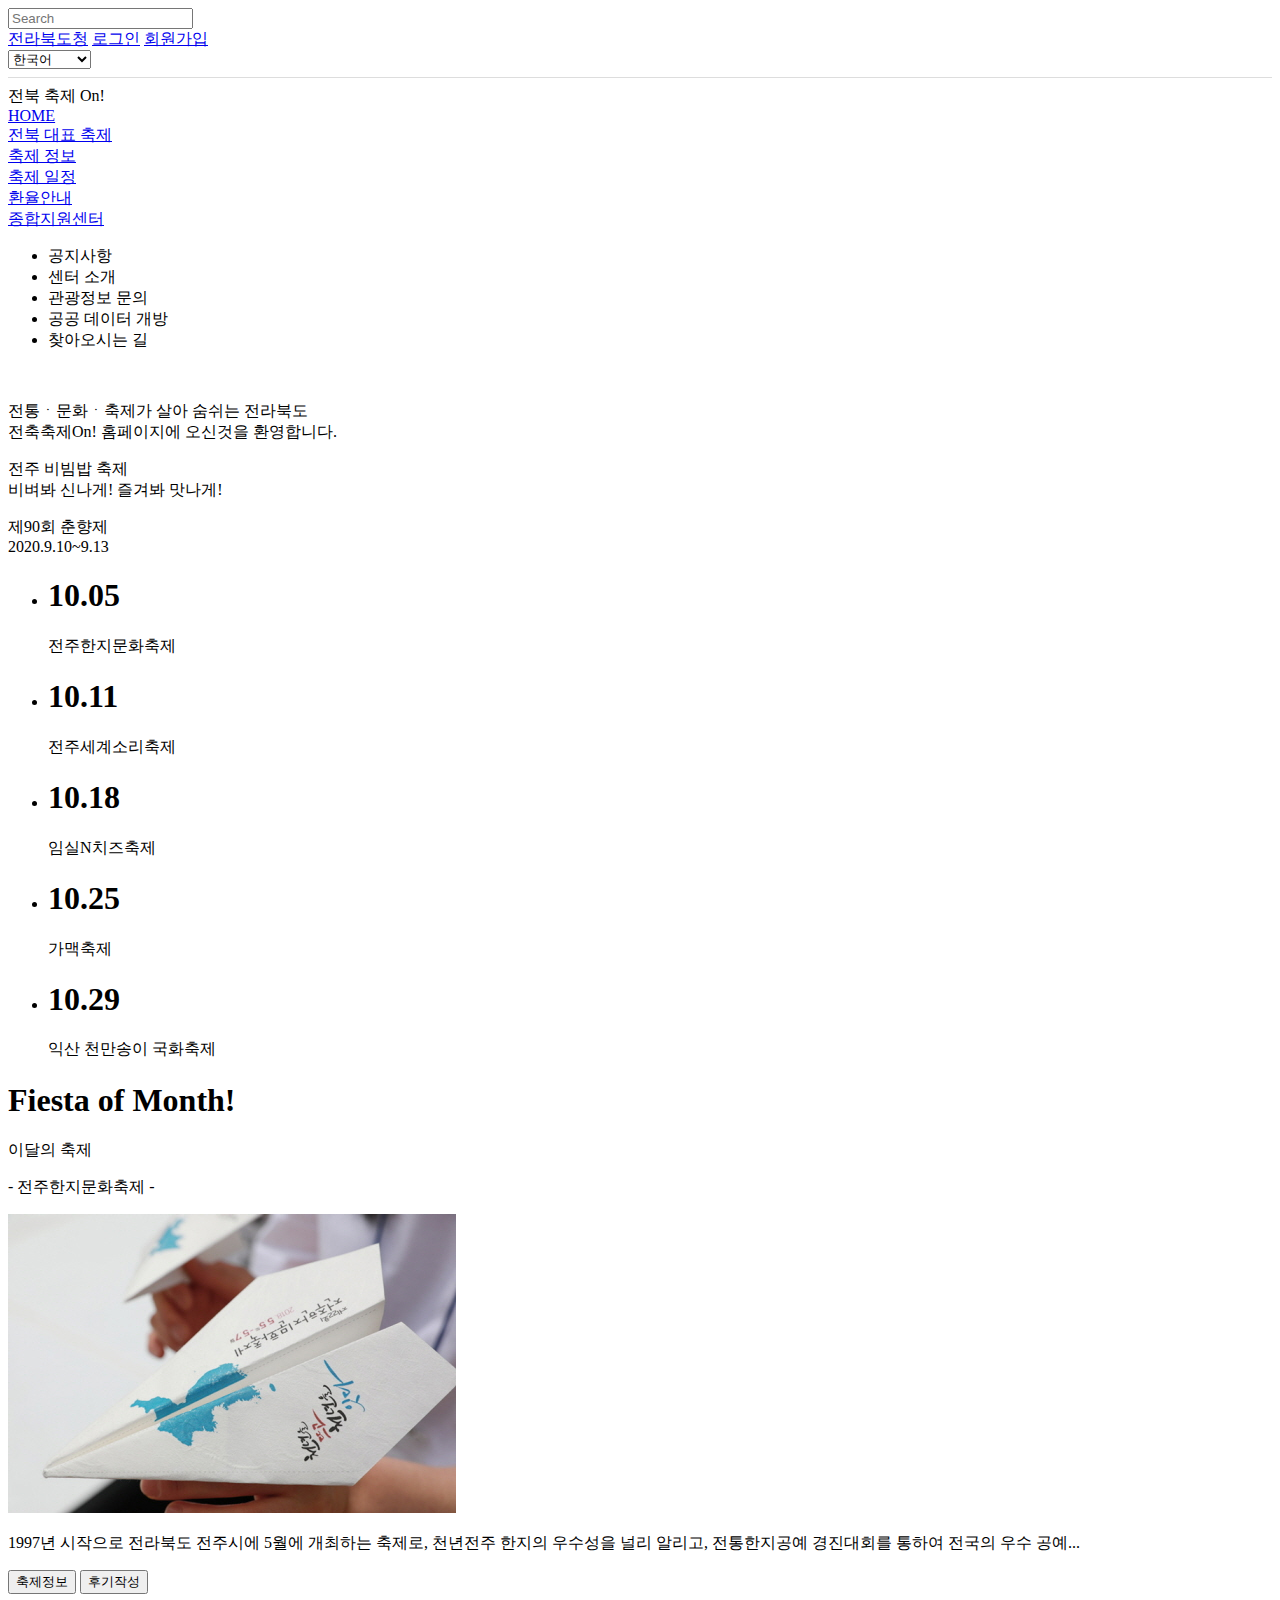
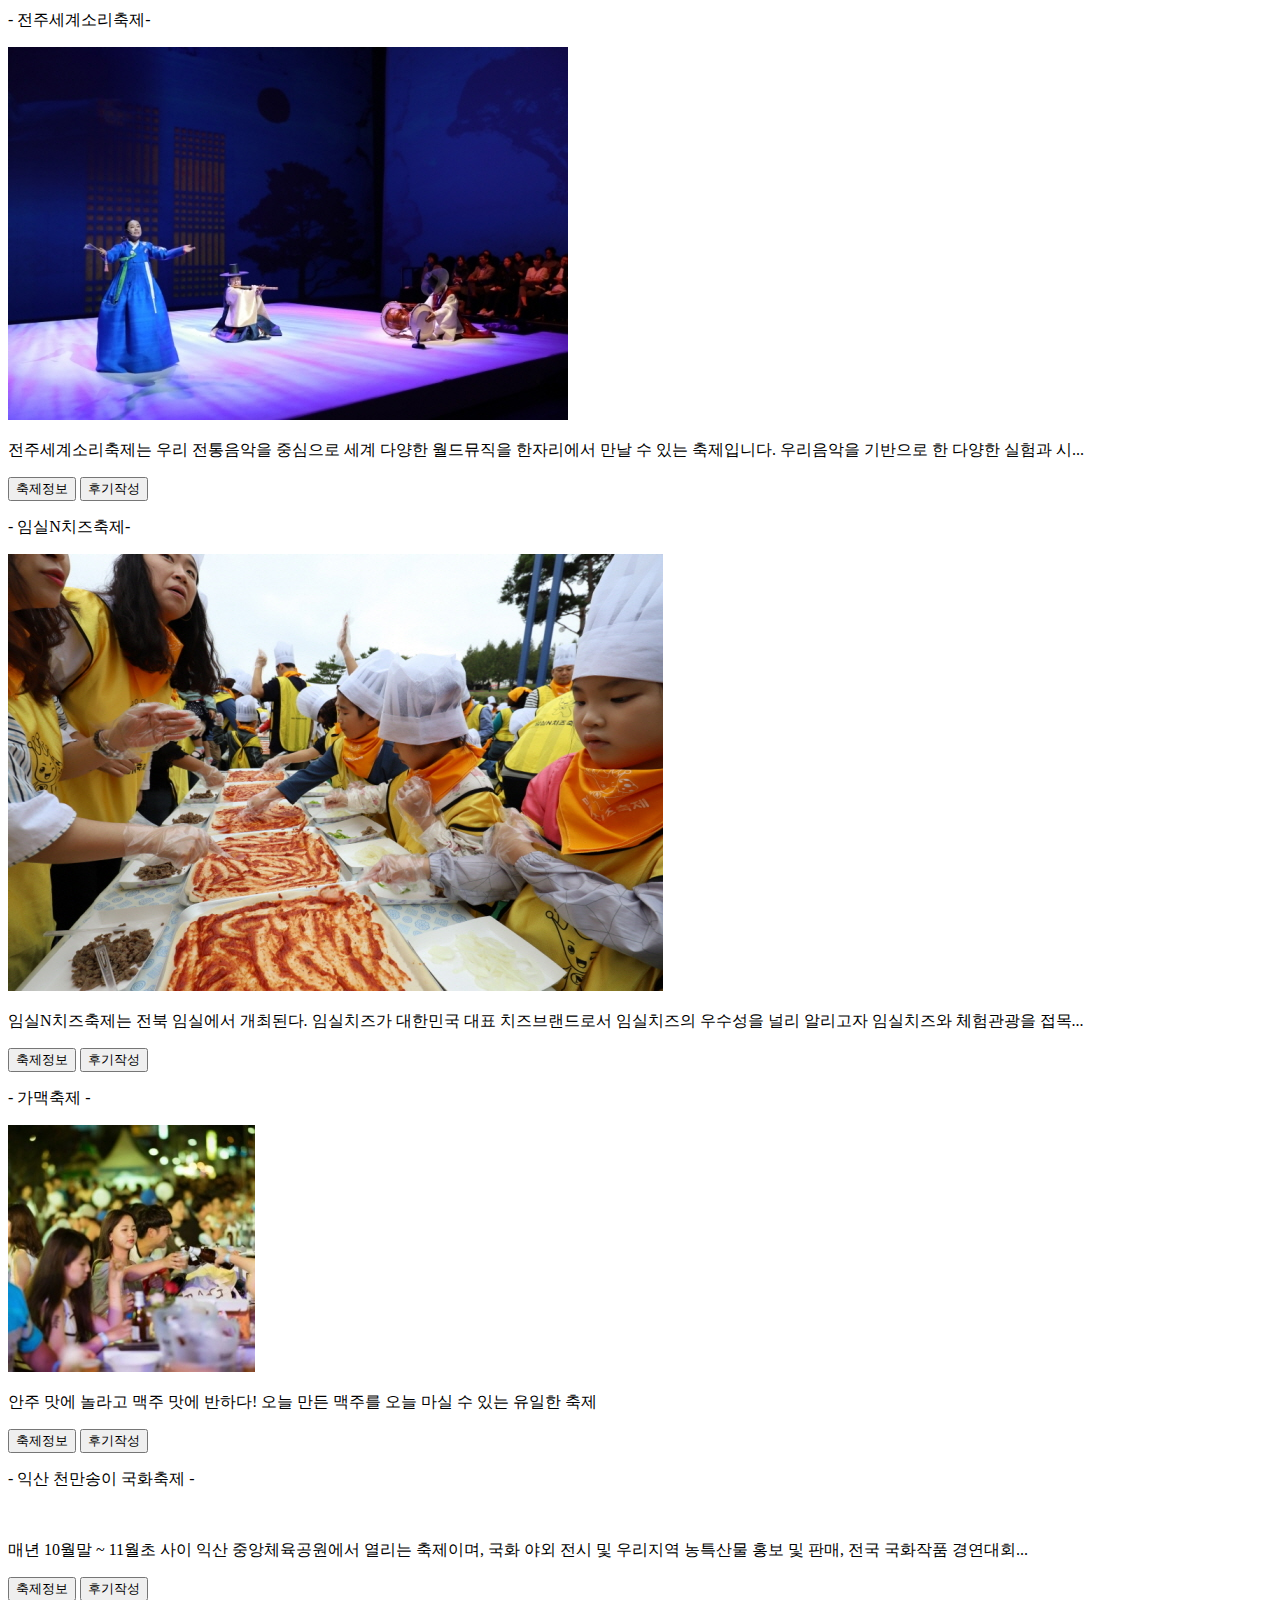
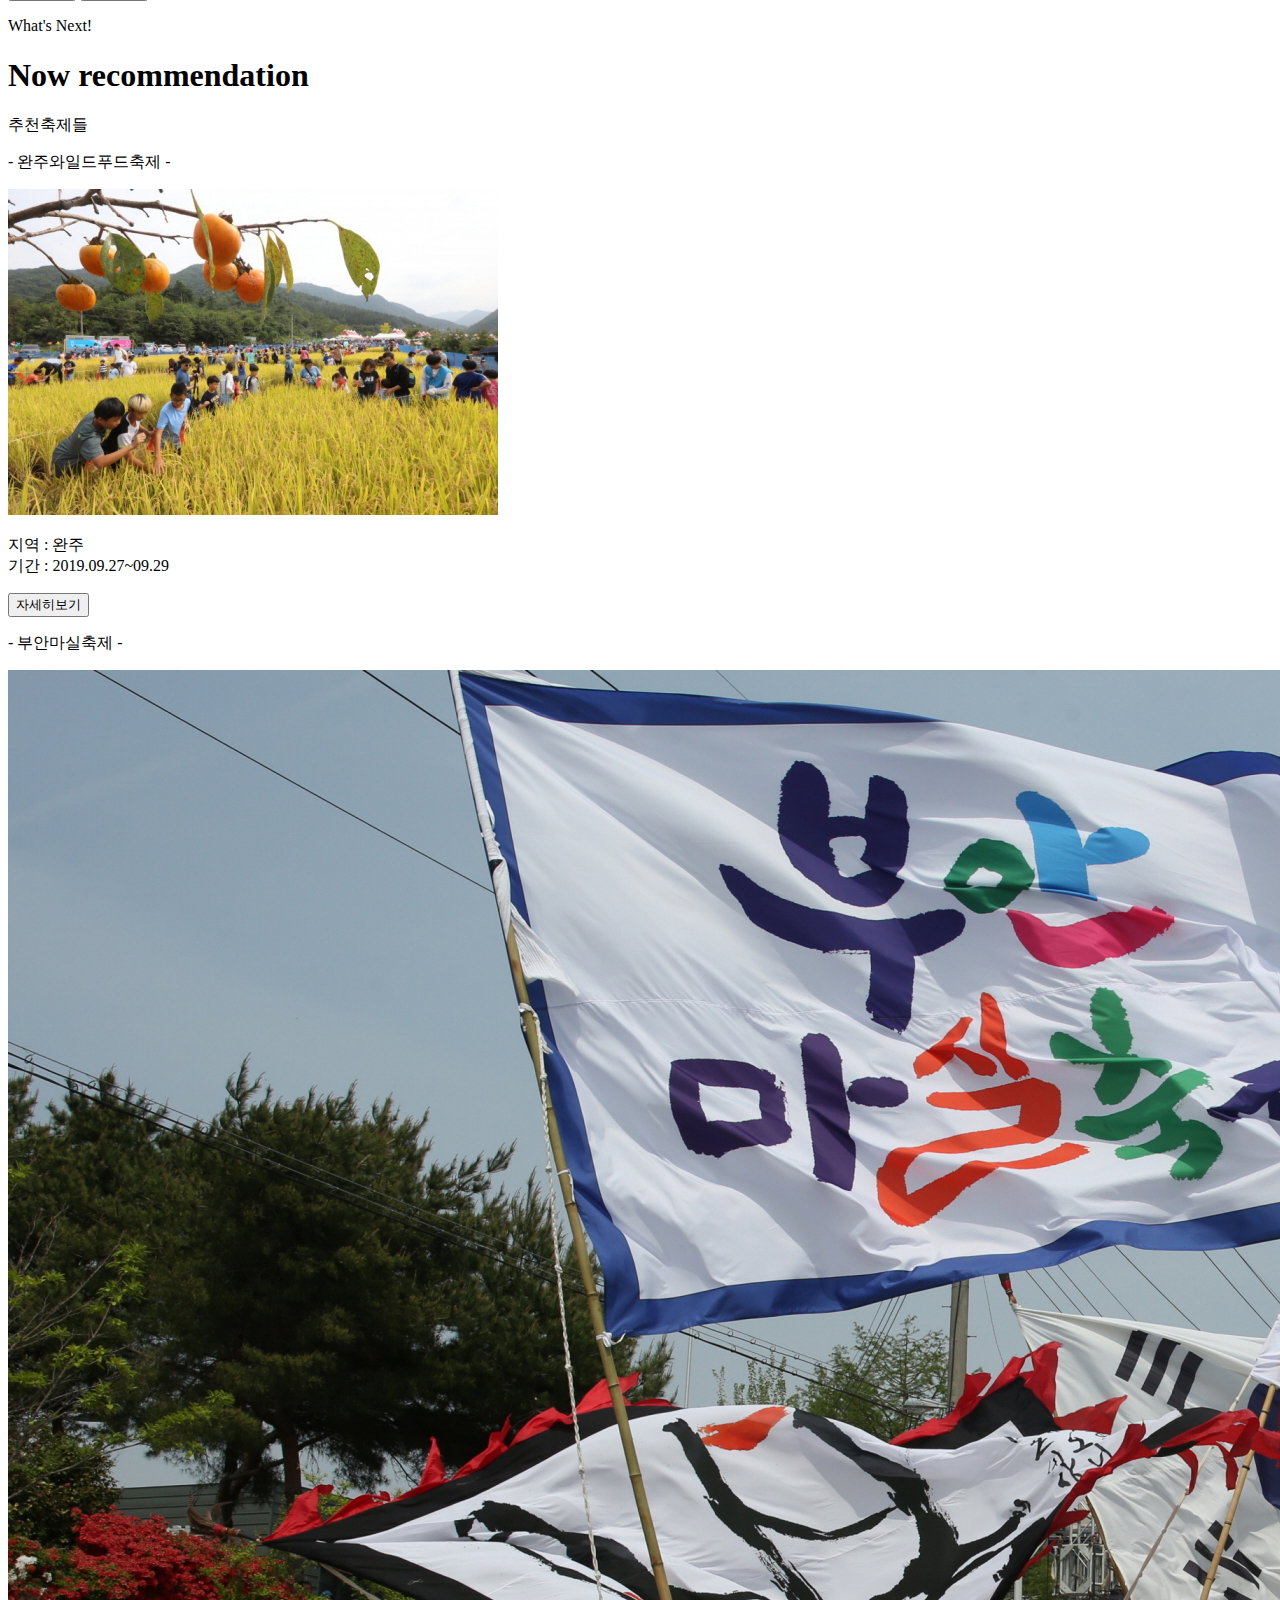
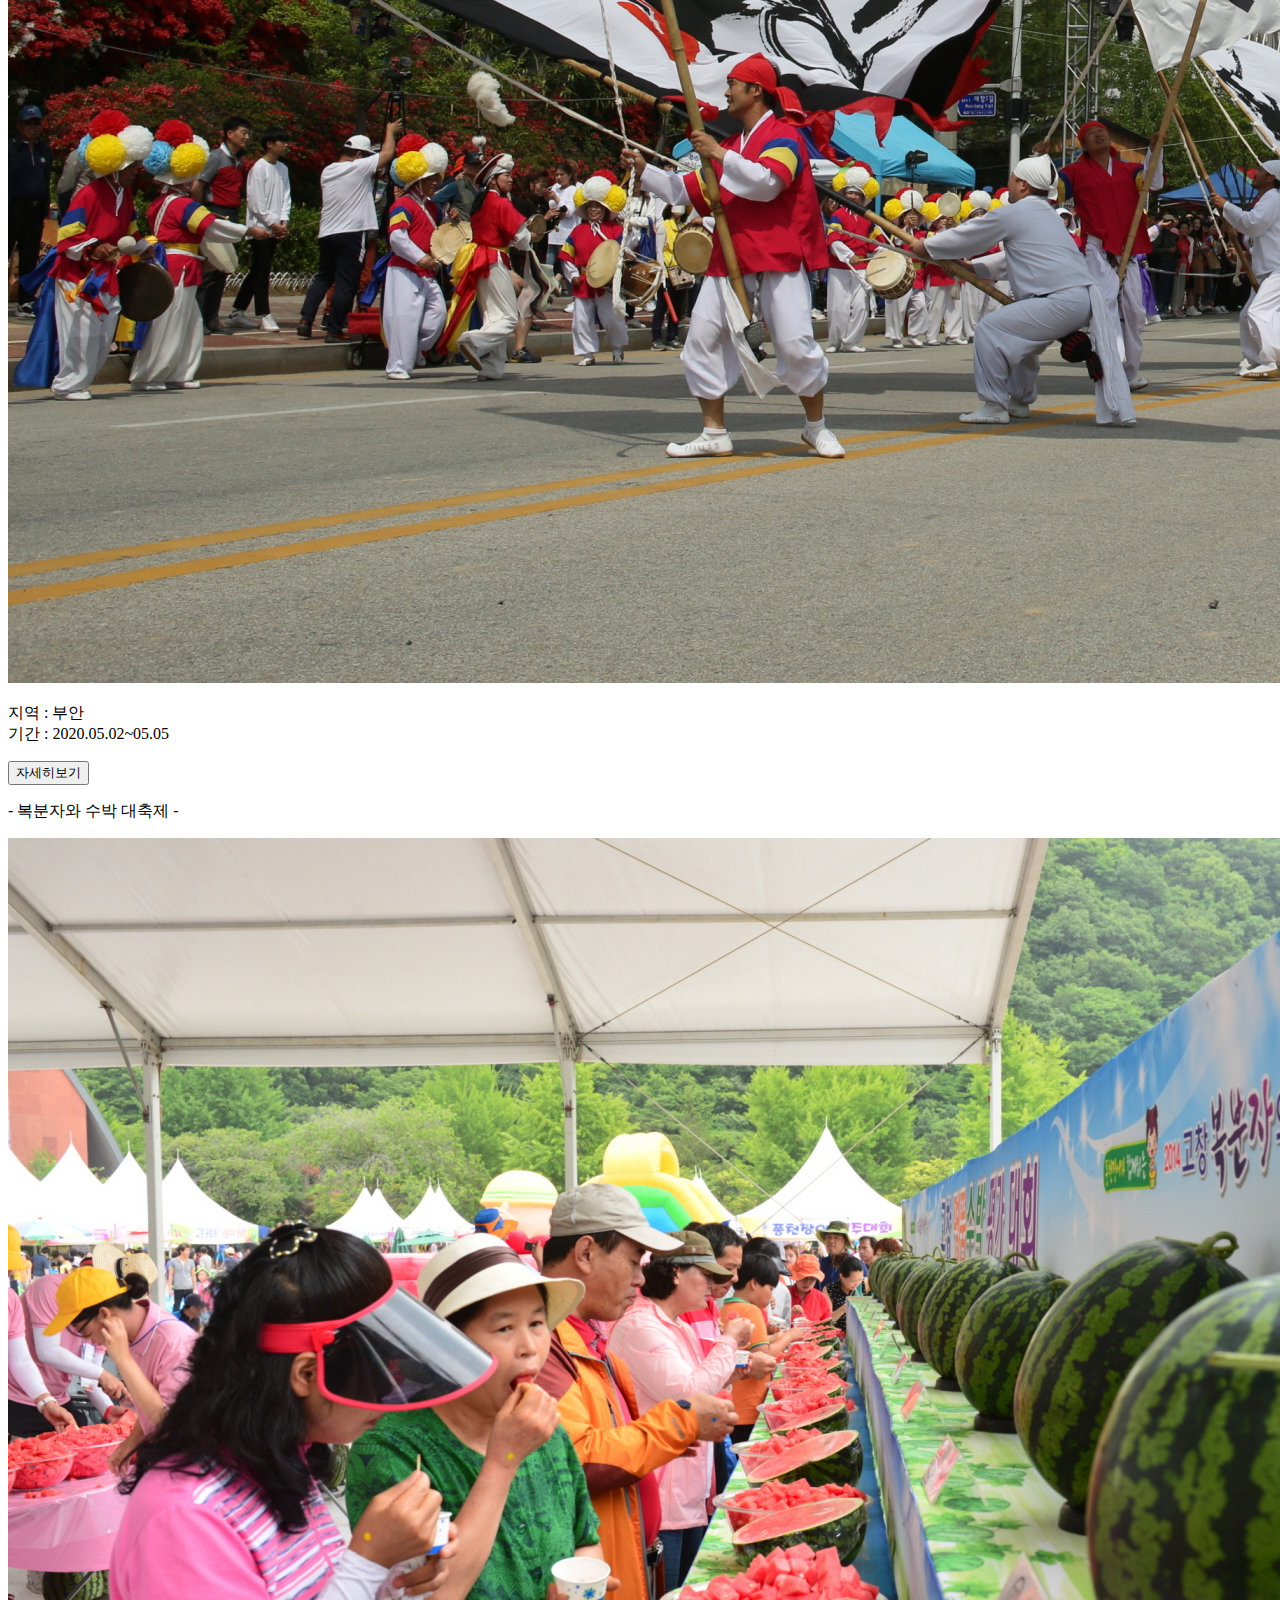
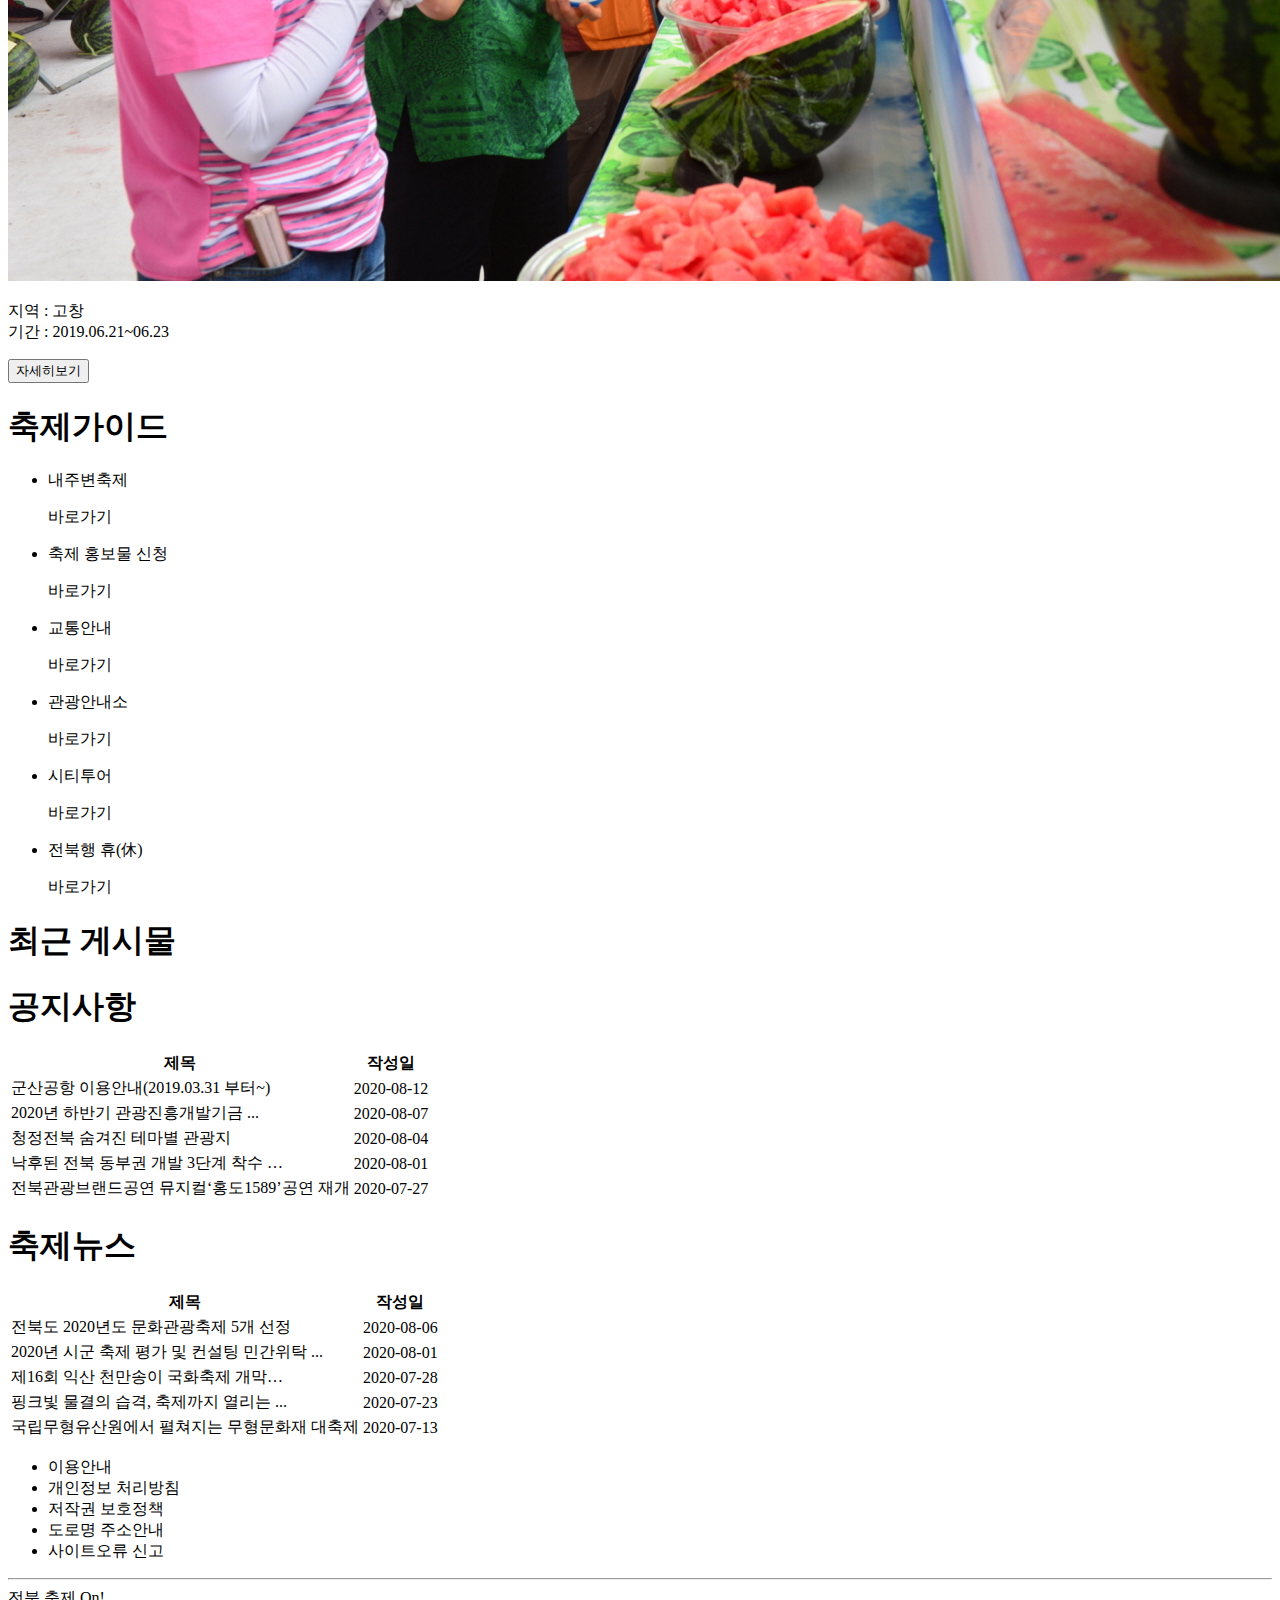
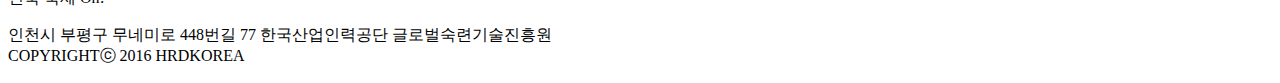
==== A_Module/index.html @ eaf54e44 "전북축제 A_Module 구현" ====
<!DOCTYPE html>
<html lang="ko">

<head>
    <meta charset="UTF-8">
    <meta name="viewport" content="width=device-width, initial-scale=1.0">
    <title>Document</title>
    <link rel="stylesheet" href="/fontawesome/css/font-awesome.css">
    <link rel="stylesheet" href="/fontawesome/css/font-awesome.min.css">
    <link rel="stylesheet" href="/style.css">
</head>

<body>
    <header>
        <div id="navs">
            <div id="firstNav">
                <div id="searchSec">
                    <input type="text" placeholder="Search" class="searchInput">
                    <i class="fa fa-search"></i>
                </div>
                <div id="userSec">
                    <div id="utility">
                        <a href="#">전라북도청</a>
                        <a href="#">로그인</a>
                        <a href="#">회원가입</a>
                    </div>
                    <div id="lang">
                        <select class="langSelect">
                            <option value="한국어">한국어</option>
                            <option value="English">English</option>
                            <option value="中文(简体)">中文(简体)</option>
                            <option value="日本">日本</option>
                        </select>
                    </div>
                </div>
            </div>
            <hr style="background-color: #ddd; color: #ddd; border: 0; height: 1px; z-index: 10">
            <div id="secondNav">
                <div id="logo"><span>전북 축제</span> On!</div>
                <div id="navi">
                    <div class="depth1"><a href="#">HOME</a></div>
                    <div class="depth1"><a href="#">전북 대표 축제</a></div>
                    <div class="depth1"><a href="#">축제 정보</a></div>
                    <div class="depth1"><a href="#">축제 일정</a></div>
                    <div class="depth1"><a href="#">환율안내</a></div>
                    <div class="depth1ss depth1">
                        <div class="depth1s"><a href="#">종합지원센터</a></div>
                        <div class="depth2">
                            <ul>
                                <li>공지사항</li>
                                <li>센터 소개</li>
                                <li>관광정보 문의</li>
                                <li>공공 데이터 개방</li>
                                <li>찾아오시는 길</li>
                            </ul>
                        </div>
                    </div>
                </div>
            </div>
        </div>
    </header>
    <section id="imgSlider">
        <div class="imgView">
            <div class="imgList">
                <img src="/image/02.비주얼이미지/1.jpg" alt="">
                <img src="/image/02.비주얼이미지/2.jpg" alt="">
                <img src="/image/04.추천축제/3.jpg" alt="">
            </div>
            <div class="textList">
                <p>
                    <span>전통ㆍ문화ㆍ축제가 살아 숨쉬는 전라북도</span><br>
                    전축축제On! 홈페이지에 오신것을 환영합니다.
                </p>
                <p>
                    <span>전주 비빔밥 축제</span><br>
                    비벼봐 신나게! 즐겨봐 맛나게!
                </p>
                <p>
                    <span>제90회 춘향제</span><br>
                    2020.9.10~9.13
                </p>
            </div>
        </div>
    </section>
    <section id="monthFiesta">
        <div id="fiestaPop">
            <div class="speedFiesta">
                <ul>
                    <li class="speedFiestas">
                        <div class="speedInfo">
                            <h1>10.05</h1>
                            <p>전주한지문화축제</p>
                        </div>
                    </li>
                    <li class="speedFiestas">
                        <div class="speedInfo">
                            <h1>10.11</h1>
                            <p>전주세계소리축제</p>
                        </div>
                    </li>
                    <li class="speedFiestas">
                        <div class="speedInfo">
                            <h1>10.18</h1>
                            <p>임실N치즈축제</p>
                        </div>
                    </li>
                    <li class="speedFiestas">
                        <div class="speedInfo">
                            <h1>10.25</h1>
                            <p>가맥축제</p>
                        </div>
                    </li>
                    <li class="speedFiestas">
                        <div class="speedInfo">
                            <h1>10.29</h1>
                            <p>익산 천만송이 국화축제</p>
                        </div>
                    </li>
                </ul>
            </div>
        </div>
        <div id="allFiestas">
            <h1>Fiesta of <span>Month!</span></h1>
            <p>이달의 축제</p>
            <div id="fiestaList">
                <div class="fiestas">
                    <div class="fiName">
                        <p>- 전주한지문화축제 -</p>
                    </div>
                    <div class="imgSec"><img src="./image/03.이달의 축제/1.jpg" alt=""></div>
                    <div class="fiText">
                        <p
                            title="1997년 시작으로 전라북도 전주시에 5월에 개최하는 축제로, 천년전주 한지의 우수성을 널리 알리고, 전통한지공예 경진대회를 통하여 전국의 우수 공예인을 발굴하는 한편, 전주한지 산업화에 기여하고자 합니다.  한지가 가지는 다양한 기능을 문화로 재해석하여 천년동안 사람과 함께 어울렸던 한지를 축제를 통해 표현하고 전주한지의 비전을 제시하고 교류하는 전주를 대표하는 축제입니다.">
                            1997년 시작으로 전라북도 전주시에 5월에 개최하는 축제로, 천년전주 한지의 우수성을 널리 알리고, 전통한지공예 경진대회를 통하여 전국의 우수 공예...
                        </p>
                    </div>
                    <div class="fiBtn">
                        <button>축제정보</button>
                        <button>후기작성</button>
                    </div>
                </div>
                <div class="fiestas">
                    <div class="fiName">
                        <p>- 전주세계소리축제- </p>
                    </div>
                    <div class="imgSec"><img src="./image/03.이달의 축제/2.jpg" alt=""></div>
                    <div class="fiText">
                        <p
                            title="전주세계소리축제는 우리 전통음악을 중심으로 세계 다양한 월드뮤직을 한자리에서 만날 수 있는 축제입니다. 우리음악을 기반으로 한 다양한 실험과 시도, 해외 뮤지션들과의 콜라보 등 매력적이고 창의적인 기획으로 매해 가을, 관객을 찾아갑니다. 특히 어린이소리축제를 통해 어린이와 가족단위 관람객을 위한 풍성한 공연과 체험, 워크숍이 준비되어 있습니다. 2018 전주세계소리축제는 세계 월드뮤직축제를 대상으로 평가되는 TWMC 베스트 페스티벌에서 1위를 수상하며 우리나라를 뛰어 넘어 세계적인 축제로 그 위상을 인정받았습니다.">
                            전주세계소리축제는 우리 전통음악을 중심으로 세계 다양한 월드뮤직을 한자리에서 만날 수 있는 축제입니다. 우리음악을 기반으로 한 다양한 실험과 시...
                        </p>
                    </div>
                    <div class="fiBtn">
                        <button>축제정보</button>
                        <button>후기작성</button>
                    </div>
                </div>
                <div class="fiestas">
                    <div class="fiName">
                        <p>- 임실N치즈축제- </p>
                    </div>
                    <div class="imgSec"><img src="./image/03.이달의 축제/3.jpg" alt=""></div>
                    <div class="fiText">
                        <p
                            title="임실N치즈축제는 전북 임실에서 개최된다. 임실치즈가 대한민국 대표 치즈브랜드로서 임실치즈의 우수성을 널리 알리고자 임실치즈와 체험관광을 접목한 새로운 축제를 개최한다. 두메산골 한우와 떠나는 치즈여행이라는 부제로 열리는 임실N치즈축제에서는 암소한우만으로 구성된 한우명품관과 치즈요리를 맛보는 치즈요리관을 만날 수 있고 홈메이드 치즈 제조와 치즈 과학 실험 등 다양한 치즈체험, 낙농체험 등을 즐길 수 있어 즐거움과 배움을 동시에 만족할 수 있다.">
                            임실N치즈축제는 전북 임실에서 개최된다. 임실치즈가 대한민국 대표 치즈브랜드로서 임실치즈의 우수성을 널리 알리고자 임실치즈와 체험관광을 접목...
                        </p>
                    </div>
                    <div class="fiBtn">
                        <button>축제정보</button>
                        <button>후기작성</button>
                    </div>
                </div>
                <div class="fiestas">
                    <div class="fiName">
                        <p>- 가맥축제 -</p>
                    </div>
                    <div class="imgSec"><img src="./image/03.이달의 축제/4.jpg" alt=""></div>
                    <div class="fiText">
                        <p title="안주 맛에 놀라고 맥주 맛에 반하다! 오늘 만든 맥주를 오늘 마실 수 있는 유일한 축제">
                            안주 맛에 놀라고 맥주 맛에 반하다! 오늘 만든 맥주를 오늘 마실 수 있는 유일한 축제
                        </p>
                    </div>
                    <div class="fiBtn">
                        <button>축제정보</button>
                        <button>후기작성</button>
                    </div>
                </div>
                <div class="fiestas">
                    <div class="fiName">
                        <p>- 익산 천만송이 국화축제 -</p>
                    </div>
                    <div class="imgSec"><img src="./image/03.이달의 축제/5.jpg" alt=""></div>
                    <div class="fiText">
                        <p
                            title="매년 10월말 ~ 11월초 사이 익산 중앙체육공원에서 열리는 축제이며, 국화 야외 전시 및 우리지역 농특산물 홍보 및 판매, 전국 국화작품 경연대회, 문화공연 등 다채로운 행사가 열린다. 전 시민이 함께하는 지역축제로서 주요도심 국화식재 및 축제기간에 아파트 베란다, 상가, 각급기관, 단체 등에 국화화분 내놓기 범시민운동전개로 통합축제의 성공적 개최 및 익산 도시브랜드 이미지제고 축제이다.">
                            매년 10월말 ~ 11월초 사이 익산 중앙체육공원에서 열리는 축제이며, 국화 야외 전시 및 우리지역 농특산물 홍보 및 판매, 전국 국화작품 경연대회...
                        </p>
                    </div>
                    <div class="fiBtn">
                        <button>축제정보</button>
                        <button>후기작성</button>
                    </div>
                </div>
                <div class="fiestas">
                    <p>What's Next!</p>
                </div>
            </div>
        </div>
    </section>
    <section id="recommFiesta">
        <h1>Now recommendation</h1>
        <p>추천축제들</p>
        <div id="recommendList">
            <div class="fiestas">
                <div class="fiName">
                    <p>- 완주와일드푸드축제 -</p>
                </div>
                <div class="imgSec"><img src="./image/04.추천축제/1.jpg" alt=""></div>
                <div class="fiText">
                    <p>
                        지역 : 완주<br>
                        기간 : 2019.09.27~09.29
                    </p>
                </div>
                <div class="fiBtn">
                    <button>자세히보기</button>
                </div>
            </div>
            <div class="fiestas">
                <div class="fiName">
                    <p>- 부안마실축제 -</p>
                </div>
                <div class="imgSec"><img src="./image/04.추천축제/2.jpg" alt=""></div>
                <div class="fiText">
                    <p>
                        지역 : 부안<br>
                        기간 : 2020.05.02~05.05
                    </p>
                </div>
                <div class="fiBtn">
                    <button>자세히보기</button>
                </div>
            </div>
            <div class="fiestas">
                <div class="fiName">
                    <p>- 복분자와 수박 대축제 -</p>
                </div>
                <div class="imgSec"><img src="./image/04.추천축제/3.jpg" alt=""></div>
                <div class="fiText">
                    <p>
                        지역 : 고창<br>
                        기간 : 2019.06.21~06.23
                    </p>
                </div>
                <div class="fiBtn">
                    <button>자세히보기</button>
                </div>
            </div>
        </div>
    </section>
    <section id="guide">
        <h1>축제가이드</h1>
        <ul>
            <li>
                <i class="fa fa-location-arrow"></i>
                <p>내주변축제</p>
                <p>바로가기</p>
            </li>
            <li>
                <i class="fa fa-envelope"></i>
                <p>축제 홍보물 신청</p>
                <p>바로가기</p>
            </li>
            <li>
                <i class="fa fa-car"></i>
                <p>교통안내</p>
                <p>바로가기</p>
            </li>
            <li>
                <i class="fa fa-info-circle"></i>
                <p>관광안내소</p>
                <p>바로가기</p>
            </li>
            <li>
                <i class="fa fa-map"></i>
                <p>시티투어</p>
                <p>바로가기</p>
            </li>
            <li>
                <i class="fa fa-hotel"></i>
                <p>전북행 휴(休)</p>
                <p>바로가기</p>
            </li>
        </ul>
    </section>
    <section id="lately">
        <h1>최근 게시물</h1>
        <div id="latelyPost">
            <div id="notice">
                <h1>공지사항</h1>
                <table>
                    <thead>
                        <th>제목</th>
                        <th>작성일</th>
                    </thead>
                    <tr>
                        <td>군산공항 이용안내(2019.03.31 부터~)</td>
                        <td>2020-08-12</td>
                    </tr>
                    <tr>
                        <td title="2020년 하반기 관광진흥개발기금 융자지원지침 안내">2020년 하반기 관광진흥개발기금 ...</td>
                        <td>2020-08-07</td>
                    </tr>
                    <tr>
                        <td>청정전북 숨겨진 테마별 관광지</td>
                        <td>2020-08-04</td>
                    </tr>
                    <tr>
                        <td title="낙후된 전북 동부권 개발 3단계 착수 … 5년간 1800억 투입">낙후된 전북 동부권 개발 3단계 착수 …</td>
                        <td>2020-08-01</td>
                    </tr>
                    <tr>
                        <td>전북관광브랜드공연 뮤지컬‘홍도1589’공연 재개</td>
                        <td>2020-07-27</td>
                    </tr>
                </table>
            </div>
            <div id="news">
                <h1>축제뉴스</h1>
                <table>
                    <thead>
                        <th>제목</th>
                        <th>작성일</th>
                    </thead>
                    <tr>
                        <td>전북도 2020년도 문화관광축제 5개 선정</td>
                        <td>2020-08-06</td>
                    </tr>
                    <tr>
                        <td title="2020년 시군 축제 평가 및 컨설팅 민간위탁 수탁기관 공개모집 공고">2020년 시군 축제 평가 및 컨설팅 민간위탁 ...</td>
                        <td>2020-08-01</td>
                    </tr>
                    <tr>
                        <td title="제16회 익산 천만송이 국화축제 개막…첫날부터 '인산인해'">제16회 익산 천만송이 국화축제 개막…</td>
                        <td>2020-07-28</td>
                    </tr>
                    <tr>
                        <td title="핑크빛 물결의 습격, 축제까지 열리는 외래종 '핑크뮬리'">핑크빛 물결의 습격, 축제까지 열리는 ...</td>
                        <td>2020-07-23</td>
                    </tr>
                    <tr>
                        <td>국립무형유산원에서 펼쳐지는 무형문화재 대축제</td>
                        <td>2020-07-13</td>
                    </tr>
                </table>
            </div>
        </div>
    </section>
    <footer>
        <div class="menu">
            <ul>
                <li>이용안내</li>
                <li>개인정보 처리방침</li>
                <li>저작권 보호정책</li>
                <li>도로명 주소안내</li>
                <li>사이트오류 신고</li>
            </ul>
        </div>
        <hr>
        <div class="copyright">
            <div id="logo"><span>전북 축제</span> On!</div>
            <p>
                인천시 부평구 무네미로 448번길 77 한국산업인력공단 글로벌숙련기술진흥원<br>
                <span>COPYRIGHTⓒ 2016 HRDKOREA</span>
            </p>
        </div>
    </footer>
</body>

</html>
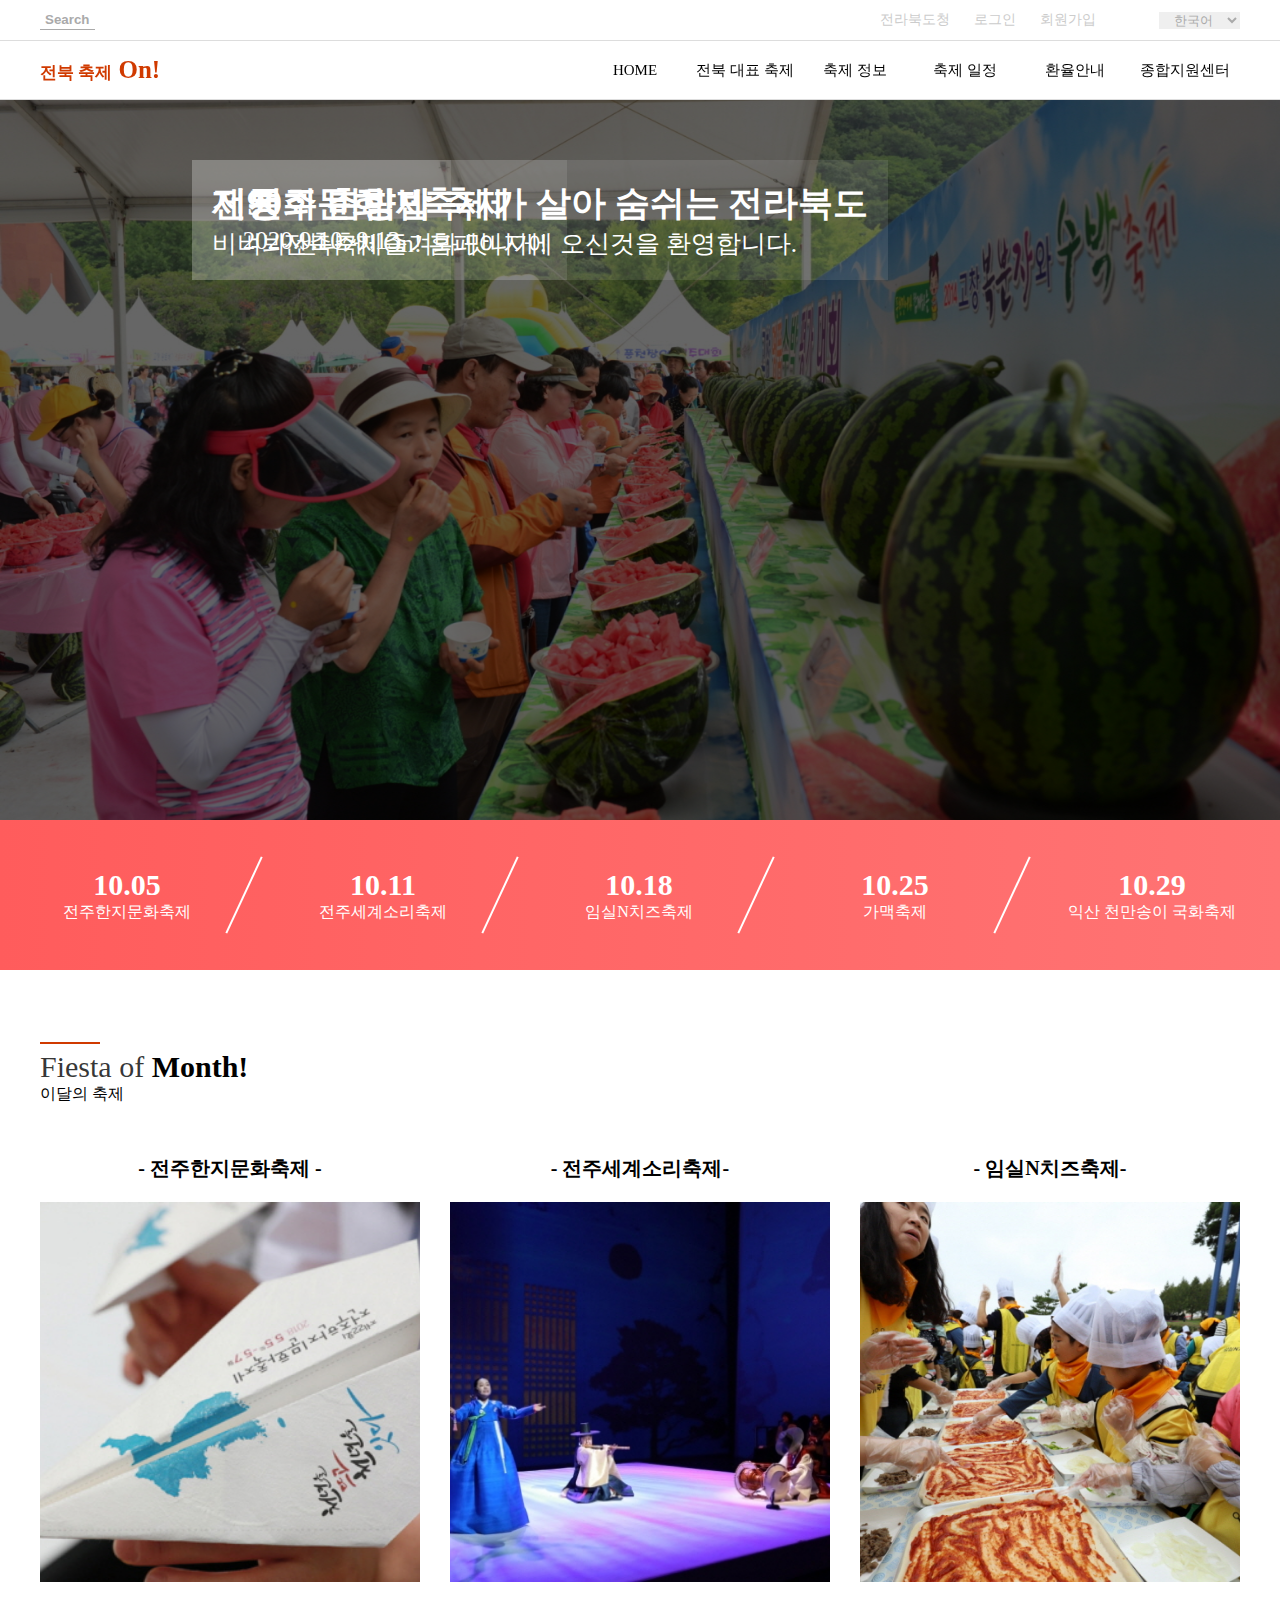
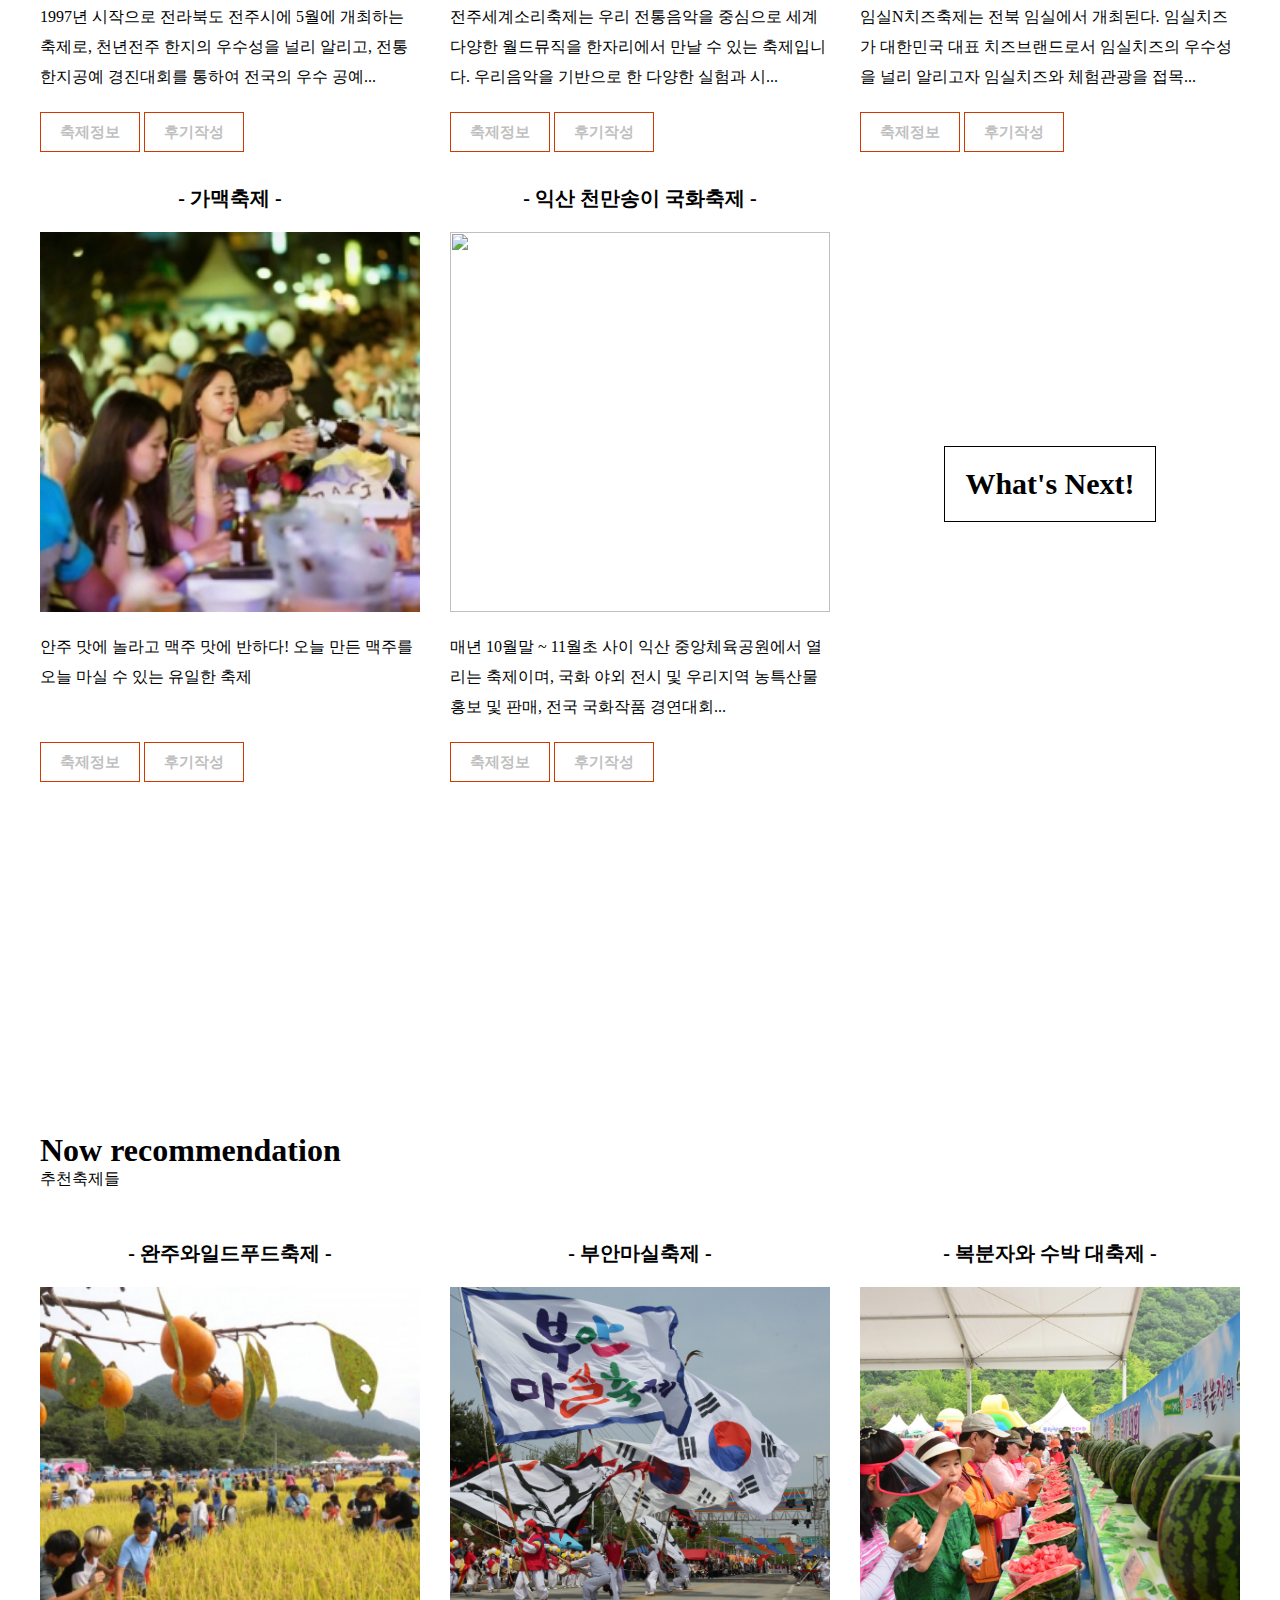
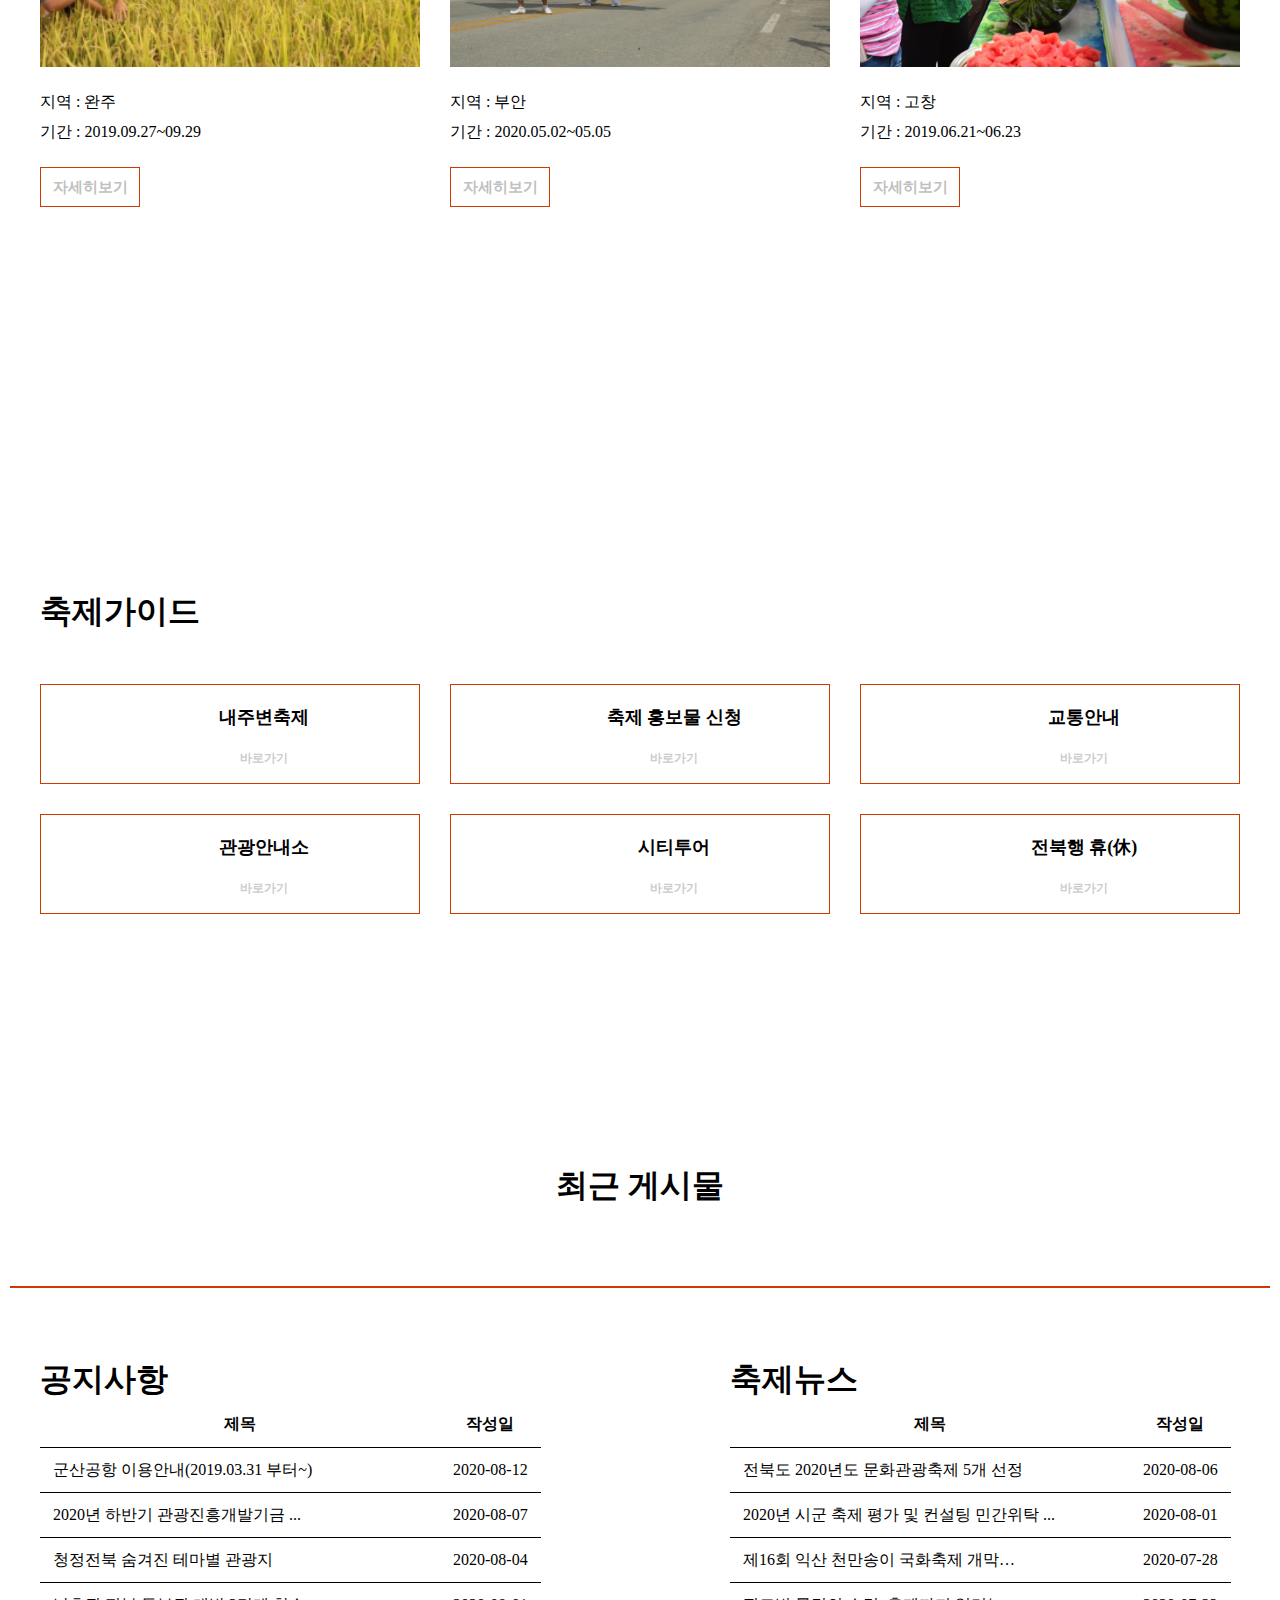
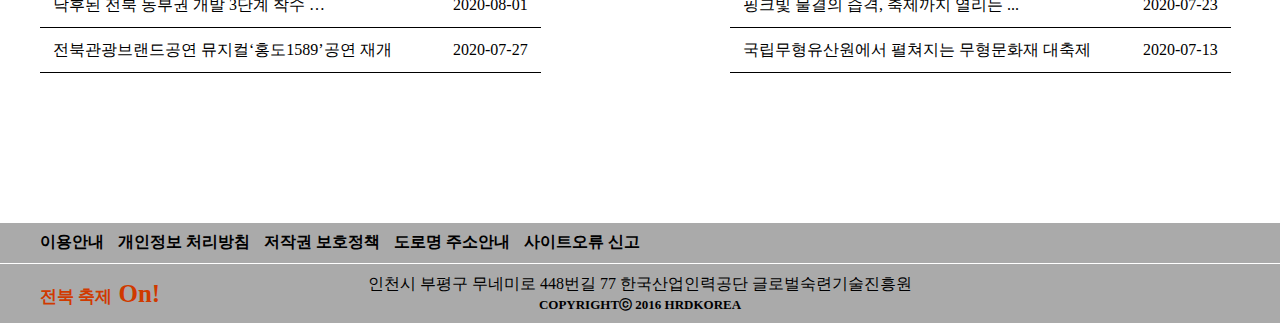
==== commit 07379398: "Update index.html" ====
--- a/A_Module/index.html
+++ b/A_Module/index.html
@@ -5,9 +5,9 @@
     <meta charset="UTF-8">
     <meta name="viewport" content="width=device-width, initial-scale=1.0">
     <title>Document</title>
-    <link rel="stylesheet" href="/fontawesome/css/font-awesome.css">
-    <link rel="stylesheet" href="/fontawesome/css/font-awesome.min.css">
-    <link rel="stylesheet" href="/style.css">
+    <link rel="stylesheet" href="./fontawesome/css/font-awesome.css">
+    <link rel="stylesheet" href="./fontawesome/css/font-awesome.min.css">
+    <link rel="stylesheet" href="./style.css">
 </head>
 
 <body>
@@ -62,9 +62,9 @@
     <section id="imgSlider">
         <div class="imgView">
             <div class="imgList">
-                <img src="/image/02.비주얼이미지/1.jpg" alt="">
-                <img src="/image/02.비주얼이미지/2.jpg" alt="">
-                <img src="/image/04.추천축제/3.jpg" alt="">
+                <img src="./image/02.비주얼이미지/1.jpg" alt="">
+                <img src="./image/02.비주얼이미지/2.jpg" alt="">
+                <img src="./image/04.추천축제/3.jpg" alt="">
             </div>
             <div class="textList">
                 <p>
@@ -378,4 +378,4 @@
     </footer>
 </body>
 
-</html>+</html>
--- a/A_Module/style.css
+++ b/A_Module/style.css
@@ -0,0 +1,1041 @@
+* {
+    margin: 0;
+    padding: 0;
+    box-sizing: border-box;
+    text-decoration: none;
+    list-style: none;
+    outline: none;
+}
+
+header {
+    top: 0;
+    position: fixed;
+    width: 100%;
+    height: 100px;
+    border-bottom: 1px solid #ddd;
+    z-index: 1;
+    background-color: #fff;
+}
+
+#navs {
+    display: flex;
+    flex-direction: column;
+}
+
+#firstNav, #secondNav {
+    width: 1200px !important;
+    margin: 0 auto;
+    background-color: #fff;
+    z-index: 10;
+}
+
+#firstNav {
+    position: relative;
+    width: 100%;
+    height: 40px;
+    display: flex;
+    align-items: center;
+    justify-content: space-between;
+}
+
+.searchInput {
+    width: 55px;
+    margin: 0;
+    padding: 0;
+    border: 0;
+    border-bottom: 1px solid #aaa;
+    padding: 2px 5px;
+    transition: all 0.3s;
+}
+
+.searchInput::placeholder {
+    font-weight: bold;
+    color: #aaa;
+}
+
+.searchInput:focus {
+    width: 150px;
+}
+
+#userSec {
+    width: 30%;
+    display: flex;
+    align-items: center;
+    justify-content: space-between;
+    height: 100%;
+}
+
+#lang {
+    width: 20%;
+    height: 100%;
+    display: flex;
+    align-items: center;
+    justify-content: flex-end;
+    margin: 0;
+    padding: 0;
+    border: 0;
+}
+
+.langSelect {
+    color: #aaa;
+    text-align: center;
+    font-size: 13px;
+    margin: 0;
+    padding: 0;
+    border: 0;
+}
+
+i.fa-search {
+    cursor: pointer;
+    color: #aaa;
+    width: 25px;
+    height: 25px;
+    text-align: center;
+}
+
+#utility {
+    display: flex;
+    align-items: center;
+    justify-content: space-between;
+    width: 60%;
+    height: 100%;
+}
+
+#utility a, .depth1 a {
+    color: #ccc;
+    font-size: 14px;
+}
+
+.depth1 a {
+    font-size: 15px;
+    font-weight: 500;
+    color: #000;
+}
+
+.depth1 a:hover {
+    /* color: #cfb2a7; */
+    color: #d03a00;
+}
+
+#utility a:hover {
+    color: #000;
+}
+
+#secondNav {
+    position: relative;
+    width: 100%;
+    height: 58px;
+    display: flex;
+    align-items: center;
+    justify-content: space-between;
+}
+
+#logo {
+    font-size: 25px;
+    font-weight: bold;
+    color: #d03a00;
+    cursor: pointer;
+}
+
+#logo span {
+    font-size: 17px;
+}
+
+#navi {
+    width: 55%;
+    height: 100%;
+    display: flex;
+    justify-content: space-between;
+    align-items: center;
+}
+
+.depth1 {
+    position: relative;
+    width: 100%;
+    height: 100%;
+    display: flex;
+    align-items: center;
+    justify-content: center;
+}
+
+.depth1:hover .depth2 {
+    display: block;
+    /* margin-top: 20px; */
+    opacity: 1;
+    z-index: 200;
+    pointer-events: auto;
+}
+
+.depth2 {
+    top: 0px;
+    /* margin-top: -10px; */
+    overflow: hidden;
+    /* display: none; */
+    position: absolute;
+    padding: 55px 10px 0 10px;
+    width: 170px;
+    height: 250px;
+    left: 50%;
+    transform: translateX(-50%);
+    transition: all 0.3s;
+    opacity: 0;
+    z-index: -1;
+    pointer-events: none;
+}
+
+.depth2 ul {
+    /* position: absolute;
+    bottom: 0; */
+    background-color: #fff;
+    border: 1px solid #000;
+    padding: 10px 10px;
+    width: 100%;
+    height: 100%;
+    display: flex;
+    flex-direction: column;
+    justify-content: space-between;
+}
+
+.depth2 ul li {
+    position: relative;
+    border-bottom: 1px solid #ddd;
+    display: flex;
+    align-items: center;
+    width: 100%;
+    height: 100%;
+    cursor: pointer;
+    transition: all 0.3s;
+    z-index: 1;
+    font-size: 15px;
+}
+
+.depth2 ul li:last-child{
+    border: 0;
+}
+
+.depth2 ul li:hover {
+    background-color: #d03a00;
+    color: #fff;
+}
+
+#imgSlider {
+    position: relative;
+    width: 100%;
+    height: 820px;
+    padding-top: 100px;
+    overflow: hidden;
+}
+
+.imgView {
+    position: relative;
+    width: 100%;
+    height: 100%;
+    overflow: hidden;
+}
+
+.textList {
+    width: 100%;
+    height: 100%;
+    position: absolute;
+    color: #fff;
+    background-color: transparent;
+}
+
+.textList p {
+    padding: 20px 20px;
+    position: absolute;
+    top: 60px;
+    left: 15%;
+    font-size: 25px;
+    animation: imgOpa 9s infinite;
+    width: auto !important;
+    height: 120px;
+    background-color: rgba(255, 255, 255, 0.1);
+    text-align: center;
+    color: #fff;
+}
+
+.textList p span{
+    font-size: 35px;
+    font-weight: bold;
+}
+
+.imgList {
+    top: 0;
+    left: 0;
+    width: 100%;
+    position: absolute;
+    display: flex;
+    align-items: center;
+    justify-content: center;
+    height: 100%;
+    z-index: -1;
+}
+
+.imgList img {
+    position: absolute;
+    width: 100%;
+    height: 100%;
+    object-fit: cover;
+    opacity: 1;
+    filter: brightness(40%);
+    animation: imgOpa 9s infinite;
+}
+
+.imgList img:first-child, .textList p:first-child {
+    animation-delay: -3s;
+}
+
+.imgList img:last-child, .textList p:last-child {
+    animation-delay: -6s;
+}
+
+@keyframes imgOpa {
+    0%{
+        opacity: 0;
+    }
+
+    22.222222%{
+        opacity: 0;
+    }
+
+    33.333333333%{
+        opacity: 1;
+    }
+
+    55.55555555%{
+        opacity: 1;
+    }
+
+    66.6666666%{
+        opacity: 0;
+    }
+
+    100%{
+        opacity: 0;
+    }
+}
+
+#monthFiesta {
+    position: relative;
+    width: 100%;
+}
+
+#fiestaPop {
+    position: relative;
+    width: 100%;
+    height: 150px;
+}
+
+.speedFiesta {
+    width: 100%;
+    height: 100%;
+    display: flex;
+    align-items: center;
+    justify-content: center;
+    background: linear-gradient(to right, rgb(255, 92, 92), rgb(255, 116, 116));
+}
+
+.speedFiesta ul {
+    width: 1600px;
+    display: grid;
+    grid-template-columns: 1fr 1fr 1fr 1fr 1fr;
+    grid-auto-rows: 150px;
+}
+
+.speedFiesta ul li {
+    width: 100%;
+    height: 100%;
+    display: flex;
+    align-items: center;
+    justify-content: center;
+    padding: 1.4rem 0.7rem;
+    color: #fff;
+}
+
+.speedFiesta ul li::after {
+    content: "";
+    width: 2px;
+    height: 80%;
+    transform: rotate(25deg);
+    background-color: #fff;
+}
+
+.speedFiesta ul li:last-child::after {
+    display: none;
+}
+
+.speedInfo {
+    width: 100%;
+    height: 100%;
+    display: flex;
+    flex-direction: column;
+    align-items: center;
+    justify-content: center;
+    border-radius: 15px;
+}
+
+.speedInfo h1 {
+    font-size: 30px;
+}
+
+#allFiestas {
+    width: 1200px;
+    margin: 0 auto;
+    padding-top: 80px;
+}
+
+#allFiestas h1 {
+    position: relative;
+    font-size: 30px;
+    font-weight: normal;
+    color: rgba(0, 0, 0, 0.8);
+}
+
+#allFiestas h1 span {
+    font-weight: 800;
+    color: #000;
+}
+
+#allFiestas h1::before {
+    content: "";
+    top: -8px;
+    width: 5%;
+    background-color: #d03a00;
+    height: 2px;
+    left: 0;
+    position: absolute;
+}
+
+#fiestaList {
+    padding-top: 50px;
+    width: 100%;
+    position: relative;
+    display: grid;
+    grid-template-columns: repeat(3, 1fr);
+    grid-template-rows: 600px;
+    grid-gap: 30px;
+}
+
+.fiestas {
+    position: relative;
+    width: 100%;
+    height: 100%;
+    overflow: hidden;
+}
+
+.fiestas .imgSec {
+    width: 100%;
+    height: 380px;
+}
+
+.fiestas .imgSec img {
+    width: 100%;
+    height: 100%;
+    object-fit: cover;
+}
+
+.fiName {
+    font-size: 20px;
+    font-weight: 800;
+    padding-bottom: 20px;
+    text-align: center;
+}
+
+.fiText {
+    padding-top: 20px;
+    line-height: 30px;
+}
+
+.fiBtn {
+    width: 100%;
+    padding-top: 20px;
+}
+
+.fiBtn button {
+    height: 40px;
+    width: 100px;
+    border: 1px solid #d03a00;
+    cursor: pointer;
+    transition: all 0.3s;
+    font-weight: bold;
+    font-size: 15px;
+    color: rgb(192, 192, 192);
+    background-color: #fff;
+}
+
+.fiBtn button:hover {
+    background-color: #d03a00;
+    color: #fff;
+}
+
+#fiestaList > div:nth-child(4) > div.fiBtn{
+    padding-top: 50px;
+}
+
+#fiestaList > div:last-child {
+    display: flex;
+    align-items: center;
+    justify-content: center;
+    font-size: 30px;
+    font-weight: bold;
+}
+
+#fiestaList > div:last-child p {
+    padding: 20px 20px;
+    border: 1px solid #000;
+}
+
+#recommFiesta {
+    width: 1200px;
+    margin: 0 auto;
+    padding-top: 350px;
+}
+
+#recommendList {
+    padding-top: 50px;
+    width: 100%;
+    position: relative;
+    display: grid;
+    grid-template-columns: repeat(3, 1fr);
+    grid-template-rows: 600px;
+    grid-gap: 30px;
+}
+
+#guide {
+    position: relative;
+    width: 1200px;
+    margin: 0 auto;
+    padding-top: 350px;
+}
+
+#guide ul {
+    padding-top: 50px;
+    width: 100%;
+    position: relative;
+    display: grid;
+    grid-template-columns: repeat(3, 1fr);
+    grid-template-rows: 100px 100px;
+    grid-gap: 30px;
+}
+
+#guide ul li {
+    position: relative;
+    border: 1px solid #d03a00;
+    cursor: pointer;
+    transition: all 0.3s;
+}
+
+#guide ul li i {
+    position: absolute;
+    left: 80px;
+    top: 50%;
+    transform: translateY(-50%);
+    font-size: 30px;
+    transition: all 0.3s;
+}
+
+#guide ul li p {
+    position: absolute;
+    top: 20px;
+    right: 80px;
+    font-weight: bold;
+    font-size: 18px;
+    width: 150px;
+    text-align: center;
+    transition: all 0.3s;
+}
+
+#guide ul li p:nth-child(3) {
+    font-size: 12px;
+    top: 65px;
+    color: #ccc;
+}
+
+#guide ul li:hover {
+    background-color: #d03a00;
+}
+
+#guide ul li:hover i, #guide ul li:hover p {
+    color: #fff;
+}
+
+#lately {
+    width: 1200px;
+    margin: 0 auto;
+    padding-top: 250px;
+}
+
+#latelyPost {
+    padding-top: 150px;
+    display: flex;
+    align-items: center;
+    justify-content: space-between;
+}
+
+#notice {
+    width: 510px;
+}
+
+#news {
+    width: 510px;
+}
+
+#lately > h1 {
+    text-align: center;
+    width: 100%;
+    position: relative;
+}
+
+#lately > h1::before {
+    position: absolute;
+    content: "";
+    width: 105%;
+    left: -2.5%;
+    height: 2px;
+    bottom: -80px;
+    background-color: #d03a00;
+}
+
+table {
+    border-collapse: collapse;
+    line-height: 40px;
+}
+
+/* table thead {
+    height: 40px !important;
+} */
+
+table thead tr:first-child {
+    height: 45px !important;
+    cursor: unset;
+}
+
+table tr {
+    padding: 20px 20px;
+    border-bottom: 1px solid #000;
+    height: 40px;
+    transition: all 0.3s;
+    cursor: pointer;
+}
+
+table tr td {
+    padding: 2px 13px;
+    transition: all 0.3s;
+}
+
+table tr:hover td {
+    transform: scale(1.1);
+}
+
+table tr td:first-child{
+    width: 400px;
+}
+
+footer {
+    margin-top: 150px;
+    background-color: #aaa;
+    height: 100px;
+}
+
+footer hr {
+    color: #fff;
+    background-color: #fff;
+    width: 100%;
+    height: 1px;
+    border: 0;
+}
+
+.menu {
+    position: relative;
+    width: 1200px;
+    margin: 0 auto;
+    height: 40px;
+}
+
+.menu ul {
+    width: 600px;
+    height: 100%;
+    display: flex;
+    align-items: center;
+    justify-content: space-between;
+    font-weight: bold;
+}
+
+.menu ul li {
+    cursor: pointer;
+}
+
+.copyright {
+    position: relative;
+    width: 1200px;
+    margin: 0 auto;
+    display: flex;
+    height: calc(100px - 40px);
+}
+
+.copyright #logo {
+    position: absolute;
+    top: 50%;
+    transform: translateY(-50%);
+}
+
+.copyright p {
+    position: absolute;
+    top: 50%;
+    transform: translate(-50%, -50%);
+    left: 50%;
+    text-align: center;
+}
+
+.copyright p span {
+    font-weight: bold;
+    font-size: 13px;
+}
+
+.foot {
+    position: absolute;
+    bottom: 0;
+    width: 100vw;
+    overflow: hidden;
+}
+
+#roots {
+    padding-top: 100px;
+    background-color: #d03a00;
+    color: #fff;
+    height: 145px;
+    position: relative;
+    width: 100%;
+}
+
+.rootInfo {
+    width: 1200px;
+    margin: 0 auto;
+    display: flex;
+    align-items: center;
+    height: 100%;
+}
+
+.rootInfo p {
+    cursor: pointer;
+    font-size: 14px;
+    position: relative;
+}
+
+.rootInfo p span {
+    font-weight: bold;
+    font-size: 18px;
+    padding: 5px;
+}
+
+@media(max-width:480px){
+
+    body {
+        overflow-x: hidden;
+    }
+
+    #firstNav{
+        width: 480px !important;
+        justify-content: space-around;
+    }
+
+    #searchSec > input {
+        font-size: 10px;
+        width: 45px;
+    }
+
+    #searchSec > input:focus {
+        width: 80px;
+    }
+
+    #secondNav {
+        width: 480px !important;
+        justify-content: space-around;
+        flex-direction: column;
+    }
+    
+    #userSec {
+        width: 70% !important;
+    }
+
+    #logo {
+        font-size: 10px;
+    }
+
+    #navi {
+        width: 90% !important;
+    }
+
+    .depth1 a {
+        font-size: 10px;
+        word-break: break-all;
+    }
+
+    .depth1s {
+        text-align: center;
+        justify-content: center;
+        align-items: center;
+        margin-top: -5.6123px;
+    }
+
+    .depth2 {
+        width: 100px;
+        padding: 35px 10px 0 10px;
+    }
+
+    .depth2 ul li {
+        font-size: 10px;
+        text-align: center;
+    }
+
+    #imgSlider {
+        height: 300px;
+    }
+
+    .textList p {
+        left: 50%;
+        transform: translateX(-50%);
+        font-size: 10px;
+        height: auto;
+    }
+
+    .textList p span {
+        font-size: 15px;
+    }
+
+    #fiestaPop {
+        height: 60px;
+    }
+
+    .speedFiesta ul {
+        width: 480px;
+        display: grid;
+        grid-template-columns: repeat(5, 1fr);
+        grid-auto-rows: 60px;
+    }
+
+    .speedFiesta ul li {
+        padding: 1.4rem 0.1rem;
+        text-align: center;
+    }
+
+    .speedInfo h1 {
+        font-size: 10px;
+    }
+
+    .speedInfo p {
+        font-size: 10px;
+    }
+
+    .speedFiesta ul li:after {
+        transform: rotate(0deg);
+        display: none;
+        text-align: center;
+    }
+
+    #allFiestas {
+        width: 480px;
+    }
+
+    #allFiestas h1 {
+        font-size: 20px;
+        margin-left: 10px;
+    }
+
+    #allFiestas p {
+        margin-left: 10px;
+    }
+
+    #fiestaList {
+        grid-template-columns: 380px;
+        grid-template-rows: repeat(6, 600px);
+        justify-content: center;
+    }
+
+    #fiestaList > div > div.fiText {
+        font-size: 13px;
+    }
+
+    #recommFiesta {
+        width: 480px;
+    }
+
+    #recommendList {
+        grid-template-columns: 0.8fr;
+        grid-template-rows: repeat(3, 600px);
+        justify-content: center;
+    }
+
+    #guide {
+        width: 480px !important;
+        padding-top: 100px;
+    }
+
+    #guide ul {
+        grid-template-columns: repeat(2, 200px);
+        grid-template-rows: repeat(3, 100px);
+        justify-content: center;
+    }
+
+    #guide ul li i {
+        font-size: 20px;
+        text-align: center;
+        transform: translate(-50%, -50%) !important;
+    }
+
+    #guide ul li p, #guide ul li i {
+        right: 0;
+        left: 50%;
+        transform: translateX(-50%);
+        font-size: 15px;
+    }
+
+    #guide ul li p:nth-child(3) {
+        bottom: 23px;
+    }
+
+    #lately {
+        width: 480px !important;
+    }
+
+    #lately h1 {
+        margin: 0;
+    }
+
+    #latelyPost {
+        flex-direction: column;
+    }
+
+    #notice, #news {
+        width: 90%;
+    }
+
+    #logo {
+        width: 90%;
+        display: flex;
+        align-items: center;
+        justify-content: center;
+        min-height: calc(58px / 2) !important;
+    }
+
+    table {
+        margin: 0 auto;
+    }
+    
+    table tr td {
+        font-size: 10px;
+    }
+
+    table tr td:first-child {
+        width: 300px;
+    }
+
+    #notice h1, #news h1 {
+        text-align: center;
+        margin-bottom: 15px;
+    }
+
+    #news {
+        margin-top: 50px;
+    }
+
+    footer {
+        width: 480px;
+        margin-top: 50px;
+    }
+
+    .menu {
+        width: 480px;
+    }
+
+    .menu ul {
+        width: 80%;
+        margin-left: 10px;
+    }
+
+    .menu ul li {
+        font-size: 10px;
+        cursor: pointer;
+    }
+
+    section > h1, section > p {
+        margin-left: 10px;
+    }
+
+    .copyright {
+        width: 480px;
+    }
+
+    .copyright #logo {
+        width: auto;
+        height: auto;
+        left: 20px;
+    }
+
+    .copyright p {
+        font-size: 10px;
+    }
+
+    .copyright p span {
+        font-size: 10px;
+    }
+
+    #lately > h1::before {
+        width: 100%;
+        left: 0;
+        margin: 0;
+    }
+}
+
+/* sub 페이지 */
+
+#subNotice {
+    width: 1200px;
+    margin: 0 auto;
+    display: flex;
+    align-items: center;
+    justify-content: space-around;
+    padding-top: 150px;
+    position: relative;
+}
+
+#subNotice table tr td:first-child {
+    width: 20px;
+}
+
+#subNotice #notice {
+    width: 700px;
+}
+
+#subNotice > div.subLogos {
+    width: 200px;
+    height: 50px;
+    display: flex;
+    align-items: center;
+    position: relative;
+}
+
+#subNotice > div.subLogos::before {
+    content: "";
+    top: 0;
+    background-color: #d03a00;
+    height: 2px;
+    width: 100px;
+    position: absolute;
+    left: 0;
+}
+
+#subNotice #searchSec {
+    position: absolute;
+    top: 80px;
+    left: 75px;
+}
+
+#subNotice #searchSec > input {
+    width: 200px;
+}
+
+#subNotice #searchSec > input:focus {
+    width: 200px;
+}